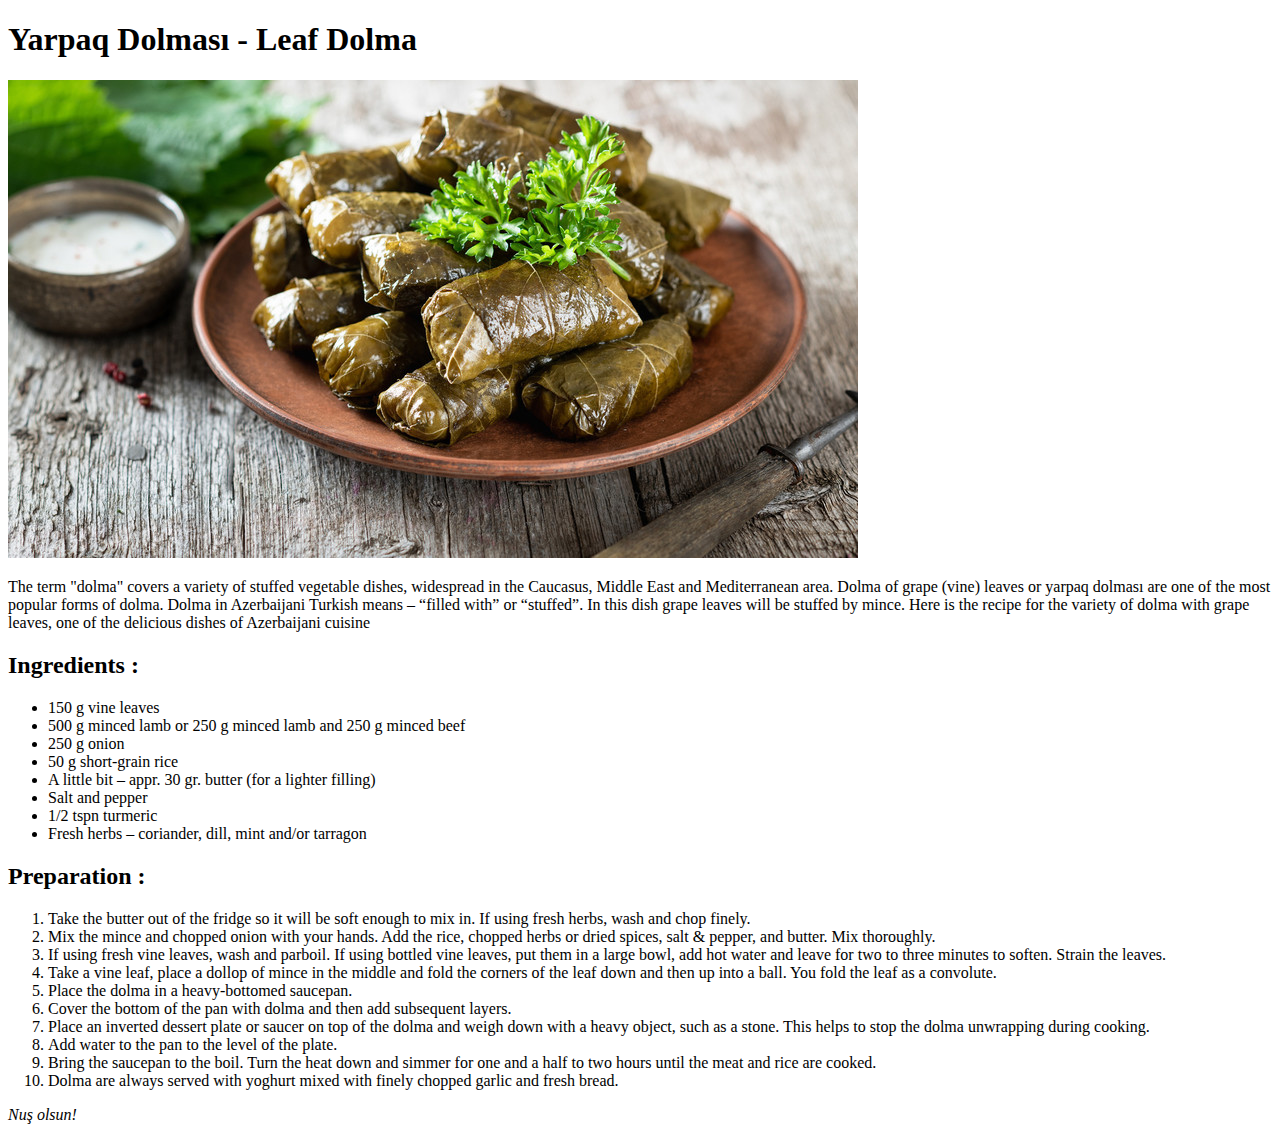
==== recipes/leaf-dolma.html @ 761e3a7d "Add 2 more recipes" ====
<!DOCTYPE html>
<html lang="en">
<head>
    <meta charset="UTF-8">
    <meta name="viewport" content="width=device-width, initial-scale=1.0">
    <title>Leaf Dolma | Azerbaijani Bites</title>
</head>
<body>
    <h1>Yarpaq Dolması - Leaf Dolma</h1>
    <img src="../img/leaf-dolma.jpg">
    <p>The term "dolma" covers a variety of stuffed vegetable dishes, widespread in the Caucasus, Middle East and Mediterranean area. Dolma of grape (vine) leaves or yarpaq dolması are one of the most popular forms of dolma. Dolma in Azerbaijani Turkish means – “filled with” or “stuffed”. In this dish grape leaves will be stuffed by mince. Here is the recipe for the variety of dolma with grape leaves, one of the delicious dishes of Azerbaijani cuisine</p>
    <h2>Ingredients :</h2>
    <ul>
        <li>150 g vine leaves</li>
        <li>500 g minced lamb or 250 g minced lamb and 250 g minced beef</li>
        <li>250 g onion</li>
        <li>50 g short-grain rice</li>
        <li>A little bit – appr. 30 gr. butter (for a lighter filling)</li>
        <li>Salt and pepper</li>
        <li>1/2 tspn turmeric</li>
        <li>Fresh herbs – coriander, dill, mint and/or tarragon</li>
    </ul>
    <h2>Preparation :</h2>
    <ol>
        <li>Take the butter out of the fridge so it will be soft enough to mix in. If using fresh herbs, wash and chop finely.</li>
        <li>Mix the mince and chopped onion with your hands. Add the rice, chopped herbs or dried spices, salt & pepper, and butter. Mix thoroughly.</li>
        <li>If using fresh vine leaves, wash and parboil. If using bottled vine leaves, put them in a large bowl, add hot water and leave for two to three minutes to soften. Strain the leaves.</li>
        <li>Take a vine leaf, place a dollop of mince in the middle and fold the corners of the leaf down and then up into a ball. You fold the leaf as a convolute.</li>
        <li>Place the dolma in a heavy-bottomed saucepan.</li>
        <li>Cover the bottom of the pan with dolma and then add subsequent layers.</li>
        <li>Place an inverted dessert plate or saucer on top of the dolma and weigh down with a heavy object, such as a stone. This helps to stop the dolma unwrapping during cooking.</li>
        <li>Add water to the pan to the level of the plate.</li>
        <li>Bring the saucepan to the boil. Turn the heat down and simmer for one and a half to two hours until the meat and rice are cooked.</li>
        <li>Dolma are always served with yoghurt mixed with finely chopped garlic and fresh bread.</li>
    </ol>
    <p><em>Nuş olsun!</em></p>
</body>
</html>
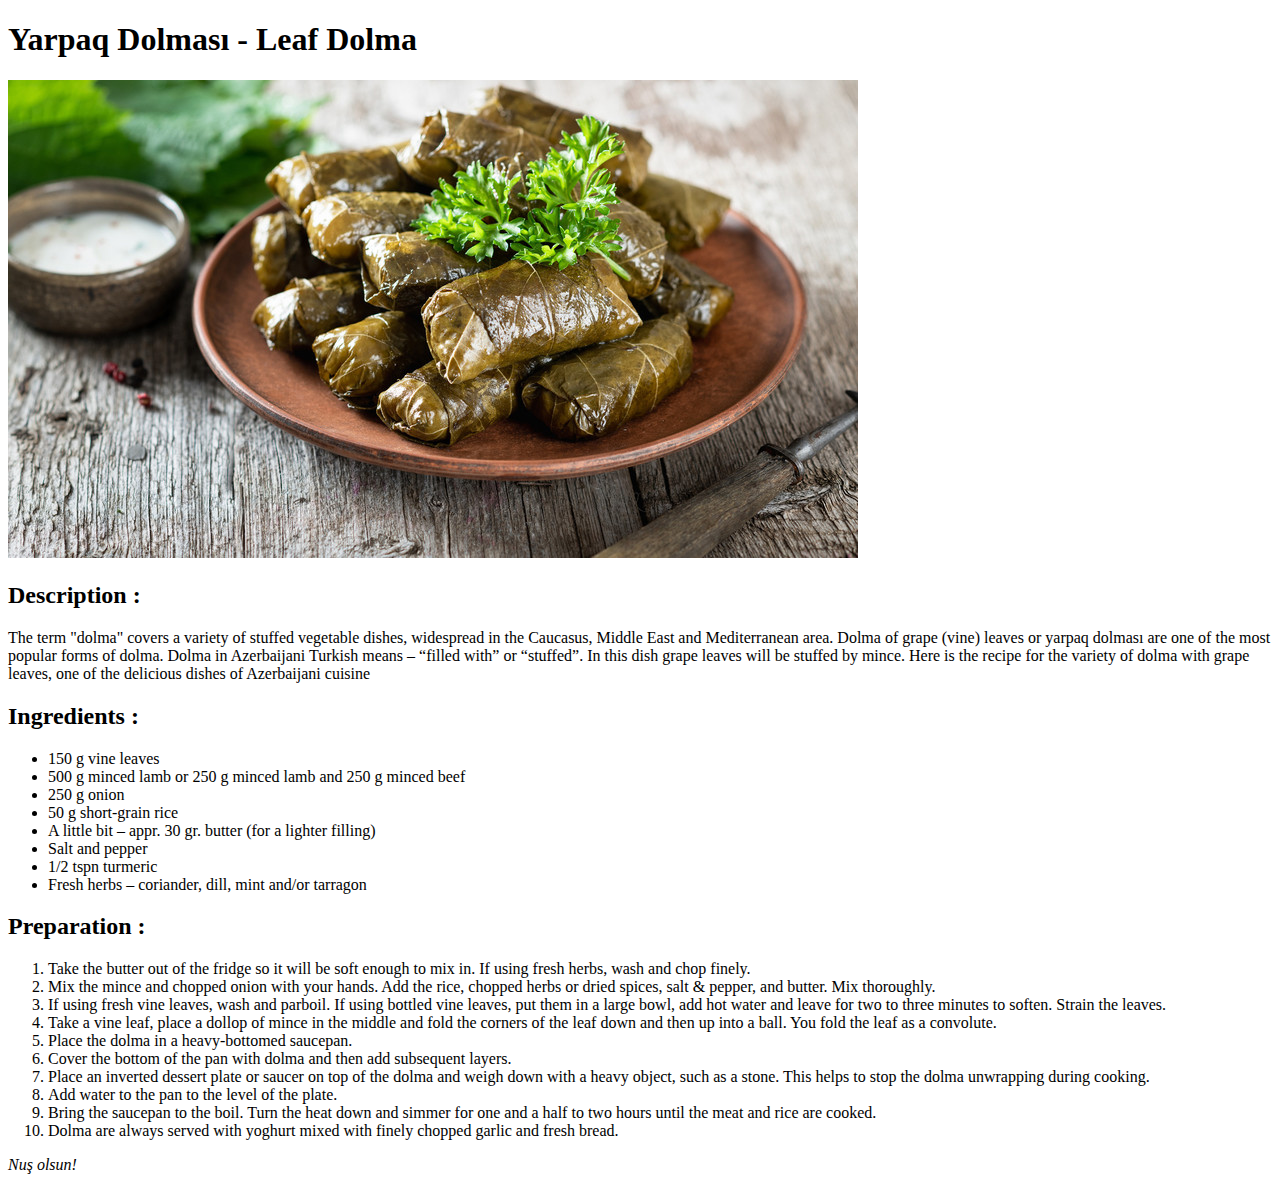
==== commit 59c03814: "Add some new information" ====
--- a/recipes/leaf-dolma.html
+++ b/recipes/leaf-dolma.html
@@ -8,6 +8,7 @@
 <body>
     <h1>Yarpaq Dolması - Leaf Dolma</h1>
     <img src="../img/leaf-dolma.jpg">
+    <h2>Description :</h2>
     <p>The term "dolma" covers a variety of stuffed vegetable dishes, widespread in the Caucasus, Middle East and Mediterranean area. Dolma of grape (vine) leaves or yarpaq dolması are one of the most popular forms of dolma. Dolma in Azerbaijani Turkish means – “filled with” or “stuffed”. In this dish grape leaves will be stuffed by mince. Here is the recipe for the variety of dolma with grape leaves, one of the delicious dishes of Azerbaijani cuisine</p>
     <h2>Ingredients :</h2>
     <ul>
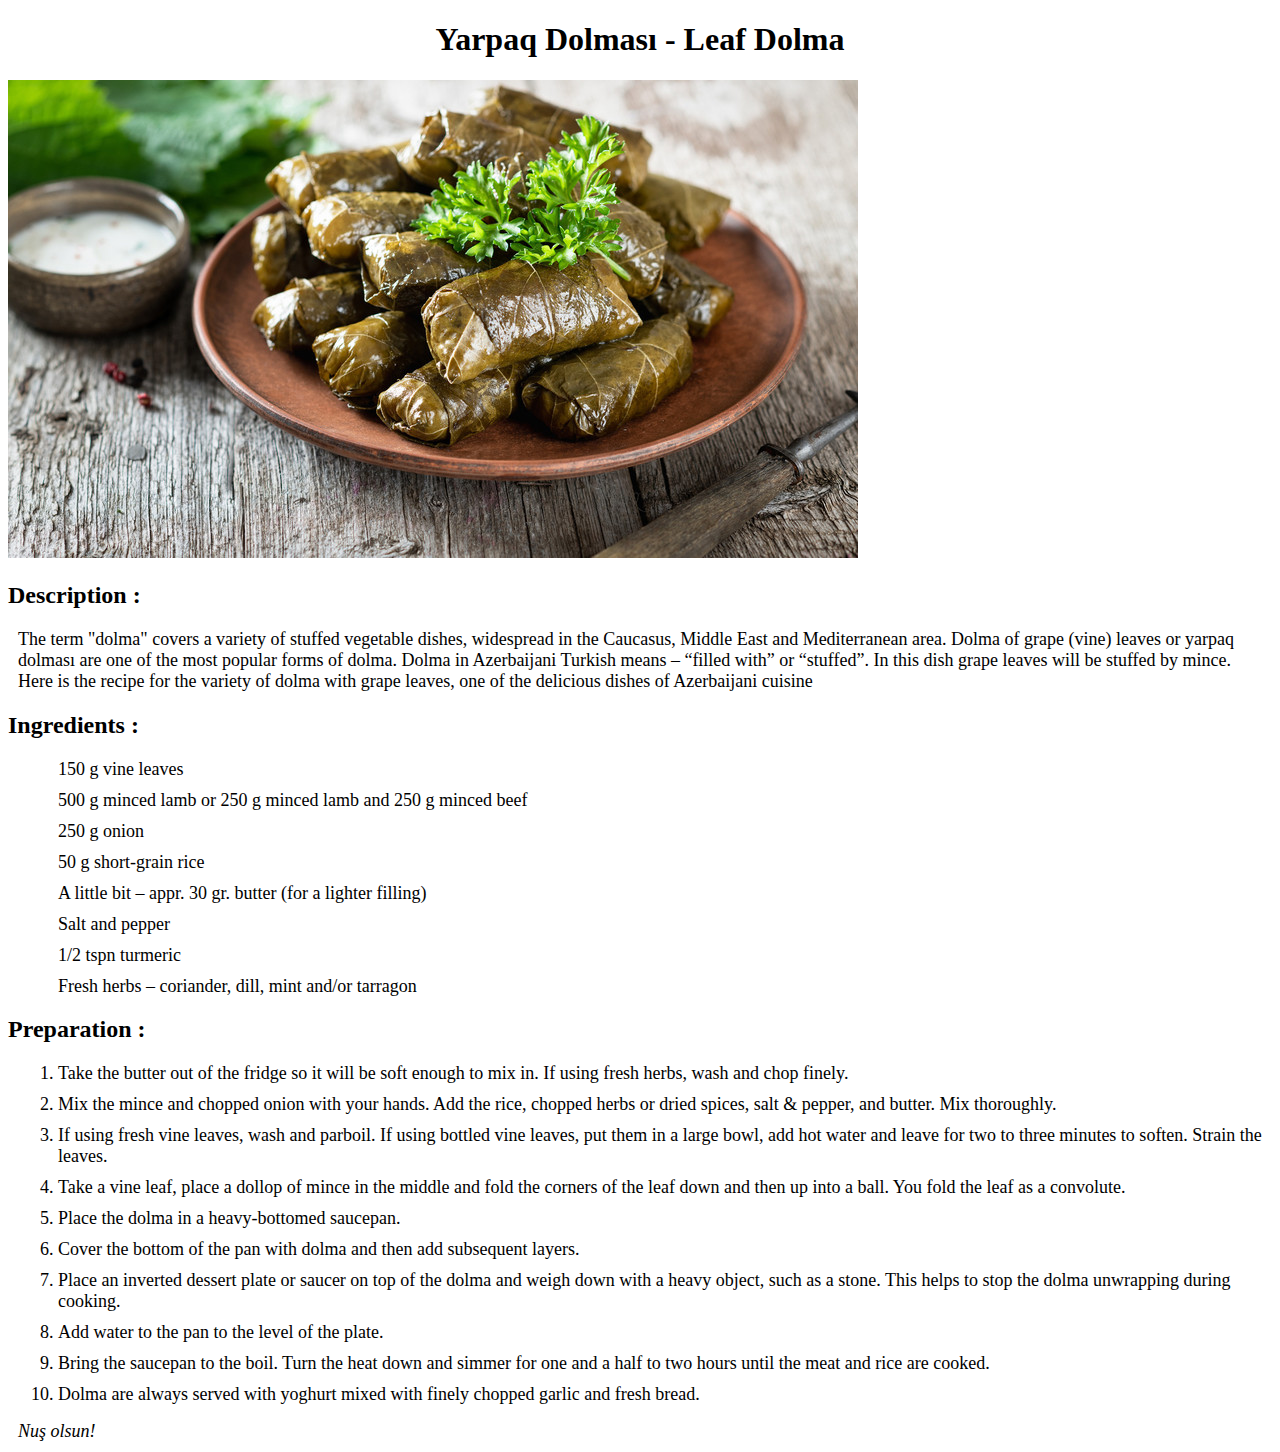
==== commit 00f7ae4d: "feat: add simple styling for the project" ====
--- a/recipes/leaf-dolma.html
+++ b/recipes/leaf-dolma.html
@@ -4,10 +4,11 @@
     <meta charset="UTF-8">
     <meta name="viewport" content="width=device-width, initial-scale=1.0">
     <title>Leaf Dolma | Azerbaijani Bites</title>
+    <link rel="stylesheet" href="../styles/recipes-style.css">
 </head>
 <body>
     <h1>Yarpaq Dolması - Leaf Dolma</h1>
-    <img src="../img/leaf-dolma.jpg">
+    <img src="../img/leaf-dolma.jpg" alt="Yarpaq Dolması - Leaf Dolma">
     <h2>Description :</h2>
     <p>The term "dolma" covers a variety of stuffed vegetable dishes, widespread in the Caucasus, Middle East and Mediterranean area. Dolma of grape (vine) leaves or yarpaq dolması are one of the most popular forms of dolma. Dolma in Azerbaijani Turkish means – “filled with” or “stuffed”. In this dish grape leaves will be stuffed by mince. Here is the recipe for the variety of dolma with grape leaves, one of the delicious dishes of Azerbaijani cuisine</p>
     <h2>Ingredients :</h2>
--- a/styles/recipes-style.css
+++ b/styles/recipes-style.css
@@ -0,0 +1,13 @@
+h1 {
+    text-align: center;
+}
+
+
+ul {
+    list-style-type: none;
+}
+
+li, p {
+    margin: 10px;
+    font-size:large;
+}